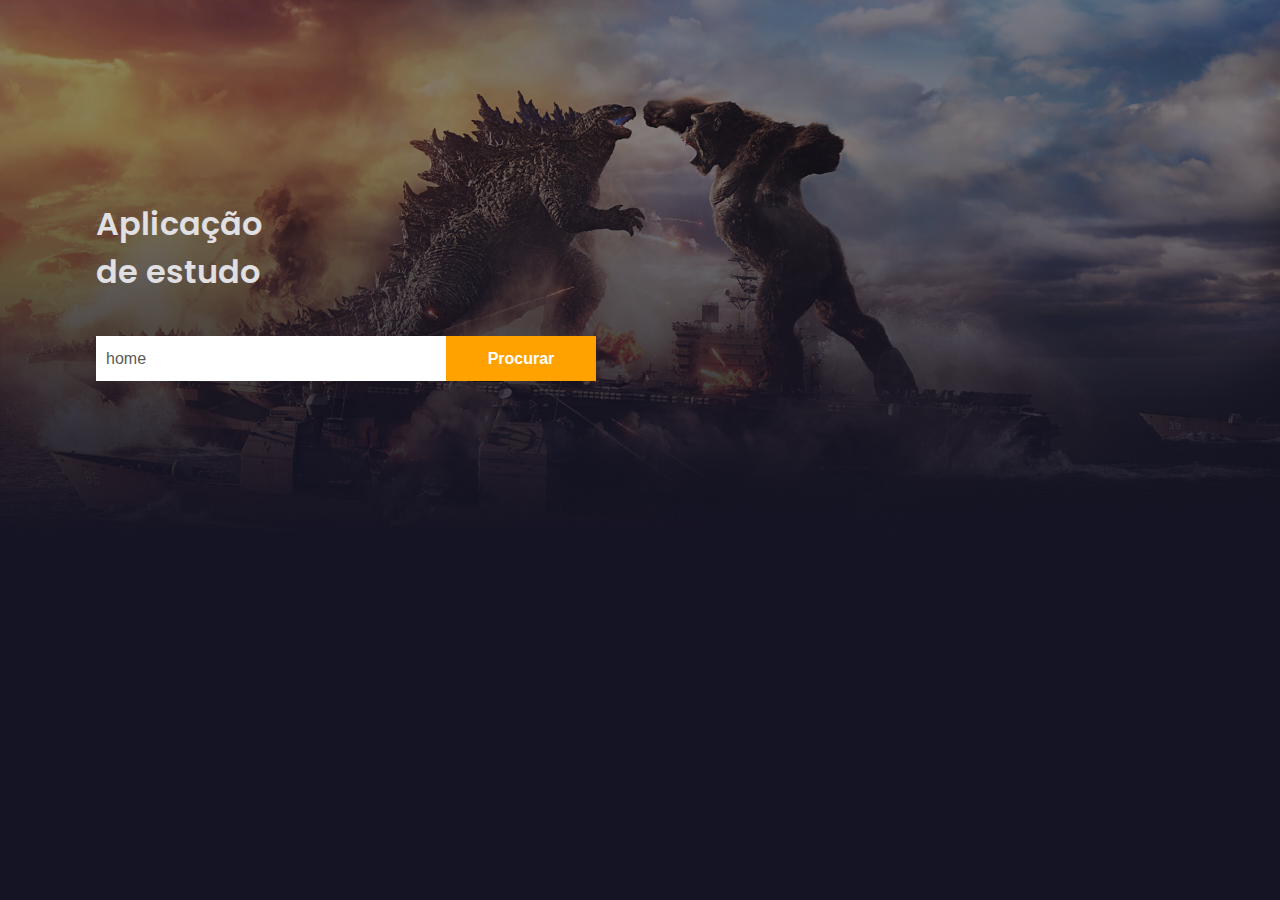
==== index.html @ b8b1af7d "primeiro commit" ====
<!doctype html>
<!-- doctype informa ao agente de usuario a versão do html que deve ser renderizada-->
<html lang="pt-br">

<head>
	<title> movie app </title>
	<meta charset="utf-8">
	<meta name="author" content="">
	<meta name="description" content="">
	<meta name="keywords" content="">
	<meta name="viewport" content="width=device-width, initial-scale=1.0">
	<link rel="stylesheet" href="css/style.css">
</head>

<body>
	<header class="cover__background">
		<div class="cover__movie mwfix">
			<div class="cover__left">
				<div class="cover__title">
					<h1>
						Aplicação de estudo
					</h1>
				</div>
				<div class="cover__form">
					<form action="" id="formulario" class="form__style">
						<input type="text" class="input__style" value="home" id="termoDaBusca" placeholder="Procurar filme">
						<button class="btn__style">
							<h3>Procurar</h3>
						</button>
					</form>
				</div>
			</div>

		</div>
	</header>

	<main class="movie__output__section">

		<div class="movie_section_title mwfix">

		</div>


		<div class="movie__output mwfix">

		</div>
		<section class="modal__background">
			<div class="modal">
				<div class="modal__movie">
					<div class="modal__header">
						<div class="modal__header__content">
							<div class="modal__movie__Subtitle">
								<img src="svg/brazil.png" alt="">
								<h3>Lançado em 2014</h3>
							</div>
							<div class="modal__movie__title">
								<h2>X-men - Dias de Um Futuro Esquecido</h2>
							</div>
							<div class="modal__movie__overview">
								<p>
									Eles são filhos do átomo superior, o próximo elo na
									corrente da evolução. Cada um nasceu com uma mutação
									genética rara, que na puberdade se manifestou em poderes extraordinários.
								</p>
							</div>
						</div>
					</div>
					<div class="modal__suggestion">
						<div class="suggestion__title">
							<h3>Você pode gosta também:</h3>
							<img src="svg/fire.svg" alt="">
						</div>
						<div class="suggestion__content">
							<div class="suggestion__content__skeleton"> </div>
							<div class="suggestion__content__skeleton"> </div>
							<div class="suggestion__content__skeleton"> </div>
							<div class="suggestion__content__skeleton"> </div>
							<div class="suggestion__content__skeleton"> </div>
						</div>
					</div>
				</div>

				<div class="modal__btn--closer" onclick="modalCreate.closerModal()"></div>
			</div>
		</section>

	</main>






	<script src="js/main.js"></script>
</body>

</html>
---- css/style.css ----
@import url('https://fonts.googleapis.com/css2?family=Poppins:wght@400;500;600;700&display=swap');

/* ajuste*/
* {
	margin: 0;
	padding: 0;
	box-sizing: border-box;
}

HTML {
	height: 100%;
}

body {
	background: rgb(21, 20, 36);
	height: 100%;
	font-family: 'Poppins', sans-serif;
	
}

.pd_fix {
	padding: 0 3% 0 3%;
}

.mwfix {
	max-width: 1200px;
	margin: 0 auto;
}

@media screen and (max-width: 1440px) {
	.mwfix {
		max-width: 1088px;
		margin: 0 auto;
	}
}

@media screen and (max-width: 1088px) {
	.mwfix {
		max-width: 746px;
		margin: 0 auto;
	}
}

@media screen and (max-width: 746px) {
	.mwfix {
		max-width: 610px;
		margin: 0 auto;
	}
}

/* ajuste */

.cover__background {
	background: rgb(21, 20, 36);
	background: linear-gradient(180deg, rgba(21, 20, 36, 0.427608543417367) 26%, rgba(21, 20, 36, 1) 100%);
	height: 60%;
	position: relative;
}

.cover__background::after {
	content: '';
	position: absolute;
	top: 0;
	left: 0;
	background-image: url('../img/godzilla-vs-kong-2.jpg');
	background-position: center;
	background-size: cover;
	width: 100%;
	height: 100%;
	z-index: -1;
}


.cover__movie {
	padding-top: 200px;
	display: flex;
}

.cover__left {
	flex: 0 0 50%;
}

.cover__right {
	flex: 0 0 50%;
}

.cover__title {
	margin-bottom: 40px;
}

.cover__title h1 {
	font-size: 32;
	color: #E0DFE2;
	font-weight: 600;
	max-width: 200px;
}


.form__style {
	height: 45px;
	background: white;
	display: flex;
	justify-content: space-between;
	max-width: 500px;
}

.input__style {
	outline: none;
	border: none;
	height: 100%;
	width: 70%;

	padding: 5px 0 5px 10px;
	font-size: 16px;
	font-weight: 400;
	color: #5a5a5a;
}

.input__style:focus {
	box-shadow: 1px 1px 10px #FFA200;
}

.input__style:placeholder {
	color: #908F91;
}

.btn__style {
	cursor: pointer;
	outline: none;
	border: none;
	height: 100%;
	width: 30%;
	background: #FFA200;
	transition: all cubic-bezier(.85, .05, .45, .79) 200ms;
}

.btn__style:focus {
	box-shadow: 1px 1px 10px #FFA200;
}

.btn__style:hover {
	background: #F67D12;
}

.btn__style h3 {
	color: white;
	font-size: 16px;
	font-weight: 600;
}

.movie__destaque__show {
	display: flex;
	margin-top: 20px;
	width: 450px;
}



.movie__destaque__title h3 {
	font-size: 16px;
	font-weight: 600;
	color: white;
	position: relative;
}

.movie__destaque__title h3::after {
	content: '';
	width: 30px;
	height: 2px;
	position: absolute;
	top: -15px;
	left: 0;
	background: #F8840F;
}

.movie__destaque__photo {
	position: relative;
}

.movie__destaque__photo img {
	height: 153px;
}

.movie__destaque__photo::after {
	content: '';
	width: 100%;
	height: 100%;
	position: absolute;
	left: 0;
	background: rgb(44, 42, 72);
	background: linear-gradient(90deg, rgba(44, 42, 72, 0) 46%, rgba(44, 42, 72, 1) 100%);
}

.movie__destaque_name {
	padding: 20px 70px 20px 30px;
	background: #2C2A48;
}

.movie__destaque_name h3 {
	font-size: 16px;
	font-weight: 600;
	color: white;
	max-width: 100px;
}

.movie__destaque__info {
	margin: 5px 0;
}

.movie__destaque__info p {
	color: #BCBCBC;
	font-size: 14px;
}

.movie__destaque__btn {
	margin-top: 10px;
}

.btn_style__um {
	cursor: pointer;
	outline: none;
	border: 1px solid #F67D12;
	background: none;
	padding: 8px 20px;
	transition: all cubic-bezier(.54, .01, .46, 1.01) 400ms;
}

.btn_style__um:hover {
	background: rgb(246, 125, 18);
}

.btn_style__um p {
	color: white;
	text-decoration: none;
	font-weight: 300;
	font-size: 14px;
}


.movie__output__section {
	background: #151424;
}

.movie_section_title {
	padding: 20px 0;
}

.movie_section_title h3 {
	font-size: 14px;
	color: white;
	font-weight: 600;
}


.movie__output {
	display: flex;
	flex-flow: wrap;
	justify-content: flex-start;
	padding-bottom: 150px;
}

.movie__block {
	flex: 0 0 24%;
	margin: 0 5px 50px 5px;
	margin-bottom: 50px;
	animation-name: into;
	animation-duration: 1s;
	display: flex;
	flex-flow: column;
    justify-content: space-between;
}

@keyframes into {
	from {
		opacity: 0;
	}

	to {
		opacity: 1;
	}
}

.movie__img {
	
	width: 100%;
	height: auto;
}

.movie__img img {
	width: 100%;
	height: auto;
}

.movie__title {
	max-width: 100%;
	padding: 10px 10px 15px 10px;
}

.movie__title h3 {
	font-size: 14px;
	color: white;
	font-weight: 600;
	line-height: 23px;
}

.movie__info {
	display: flex;
	justify-content: space-between;
	padding: 0 10px;
}

.movie__info--data__note {
	display: flex;
	justify-content: space-between;
	align-items: center;
}

.data {
	display: flex;
	align-items: center;
	margin-right: 20px;
}

.data p {
	margin-left: 10px;
	font-weight: 400;
	font-size: 14px;
	color: #bcbcbc;
}

.bar {
	width: 2px;
	height: 80%;
	background: #33333E;
}

.note {
	margin-left: 20px;
}

.note h3 {
	font-weight: 600;
	font-size: 14px;
	letter-spacing: 0.17em;
	color: #f67d12;
}

.loading {
	flex: 0 0 23%;
	margin: 0 5px 50px 5px;
	margin-bottom: 50px;
}

/* prettier */
.loading__img {
	background: #33333E;
	width: 100%;
	height: 414px;
	position: relative;
	overflow: hidden;
}

.loading__text {
	background: #33333E;
	width: 100%;
	height: 30px;
	margin-top: 10px;
	position: relative;
	overflow: hidden;
}

.loading__img::after,
.loading__text::after {
	display: block;
	content: '';
	position: absolute;
	width: 100%;
	height: 100%;
	transform: translateX(-100%);
	background: linear-gradient(90deg, transparent, rgba(255, 255, 255, 0.03), transparent);
	animation: loading 1.5s infinite;
}

.loading__text:nth-child(3) {
	background: #33333E;
	width: 80%;
	height: 30px;
	margin-top: 10px;

}

.carregar h1 {
	color: #E0DFE2;
}

@keyframes loading {
	100% {
		transform: translateX(100%);
	}
}


@media screen and (max-width: 1088px) {
	.movie__block {
		flex: 0 0 45%;
		margin-bottom: 50px;
	}
}

@media screen and (max-width: 746px) {
	.cover__movie {
		justify-content: center;
	}

	.cover__left {
		flex: 0 0 90%;
	}

	.movie__output {
		justify-content: center;
	}

	.movie__block {
		flex: 0 0 60%;
		margin-bottom: 50px;
	}
}


/* modal config */


.modal::-webkit-scrollbar {
 width: 17px;
 height: 17px;
}
.modal::-webkit-scrollbar-thumb {
 background: rgb(33, 32, 57);
 border-radius: 0px;
transition: all cubic-bezier(.66, .04, .17, .99) 200ms;
}
.modal::-webkit-scrollbar-thumb:hover{
  background: rgb(47, 46, 85);
}
.modal::-webkit-scrollbar-track{
 background: rgba(21, 20, 36, 0);
 border-radius: 0px;
}

.modal__background{
	width: 100%;
	height: 100%;
	background: red;
}

.modal {
	position: fixed;
	top: 10%;
	left: 10%;
	width: 80%;
	height: 700px;
	background: rgb(21, 20, 36);
	border-radius: 25px;
	
	overflow: auto;
	visibility: hidden;
	opacity: 0;

	transition: all linear 300ms;
	
}



.modal__active {
	animation-name: Modalinto;
	animation-duration: 300ms;
	visibility: visible;
	opacity: 1;
}




@keyframes Modalinto {
	from {
		transform: translateY(-30px);
		opacity: 0;
	}

	to {
		transform: translateY(0px);
		opacity: 1;
	}
}


.modal__movie {
	position: relative;
}

.modal__header {
	display: flex;
	flex-direction: column;
	justify-content: flex-end;
	height: 460px;
	width: 100%;
	position: relative;
	
	background-position: center;
	background-size: cover;
}

.modal__header::after {
	content: '';
	position: absolute;
	top: 0;
	left: 0;

	background: rgb(239, 239, 239);
	background: linear-gradient(180deg, rgba(21, 20, 36, 0.427608543417367) 26%, rgba(21, 20, 36, 1) 100%);
	width: 100%;
	height: 100%;
	z-index: 1;
}

.modal__header__content {
	width: 45%;
	margin: 0 0 0 40px;
	position: relative;
	z-index: 99;
}

.modal__movie__Subtitle {
	display: flex;
	justify-content: space-between;
	align-items: center;
	margin-right: 20px;
	width: 130px;
}

.modal__movie__Subtitle h3 {
	font-weight: normal;
	font-size: 12px;
	line-height: 32px;
	text-align: left;
	color: #bcbcbc;
}

.modal__movie__title {
	max-width: 90%;
	margin-bottom: 15px;
}

.modal__movie__title h2 {
	font-weight: 600;
	font-size: 25px;
	text-align: left;
	color: #fff;
}

.modal__movie__overview {
	max-width: 90%;
}

.modal__movie__overview p {
	position: relative;
	font-weight: normal;
	font-size: 13px;
	height: 100px;
	overflow: hidden;
	line-height: 27px;
	text-align: left;
	color: #a0a0a8;
}
.modal__movie__overview p::after{
	content:'';
	width: 100%;
	height: 100%;
	background: rgb(239, 239, 239);
	background: linear-gradient(180deg, rgba(21, 20, 36, 0) 10%, rgb(21, 20, 36) 100%);
	position: absolute;
	top: 0;
	left: 0;
}

.modal__btn--closer {
	cursor: pointer;
	position: absolute;
	top: 0;
	right: 0;
	margin: 30px;
	background: rgba(255, 255, 255, 0.14);
	width: 45px;
	height: 45px;
	border-radius: 50%;
	transition: all cubic-bezier(.66, .04, .17, .99) 200ms;
	z-index: 1;
}

.modal__btn--closer::after {
	content: '';
	position: absolute;
	top: 50%;
	left: 50%;
	transform: translateX(-50%) translateY(-50%) rotate(45deg);
	border-radius: 5px;
	width: 3px;
	height: 60%;
	background: rgba(255, 255, 255, 0.56);
	z-index: -1;
	transition: all cubic-bezier(.66, .04, .17, .99) 200ms;
}

.modal__btn--closer::before {
	content: '';
	position: absolute;
	top: 50%;
	left: 50%;
	transform: translateX(-50%) translateY(-50%) rotate(-45deg);
	border-radius: 5px;
	width: 3px;
	height: 60%;
	background: rgba(255, 255, 255, 0.56);
	z-index: -1;
	transition: all cubic-bezier(.66, .04, .17, .99) 200ms;
}


.modal__btn--closer:hover {
	transform: scale(1.1);
	background: rgba(255, 255, 255, 0.36);
}

.modal__btn--closer:hover::after,
.modal__btn--closer:hover::before {
	background: rgba(255, 255, 255, 0.81);
}

.modal__suggestion {
	margin-top: 40px;
}

.suggestion__title {
	display: flex;
	width: 250px;
	justify-content: space-between;
	margin: 0 0 0 40px;
}

.suggestion__title h3 {
	font-weight: 600;
	font-size: 14px;
	color: white;
}

.suggestion__content {
	display: flex;
	flex-flow: wrap;
	justify-content: flex-start;
	margin: 20px 40px 0 40px;
}

.suggestion__content__skeleton {
	width: 197px;
	height: 250px;
	background: #33333E;

}

.suggestion__content__skeleton {
	margin: 10px;
}

@media screen and (max-width: 746px) {
	.modal__header__content {
		width: 80%;
	}

	.suggestion__content {
		justify-content: center;
	}
}

/* modal config */

.movie__output h1 {
	margin: 0 auto;
	font-size: 16px;
	color: #838383;
}

.movie__output h1 span {
	color: #F67D12;
}
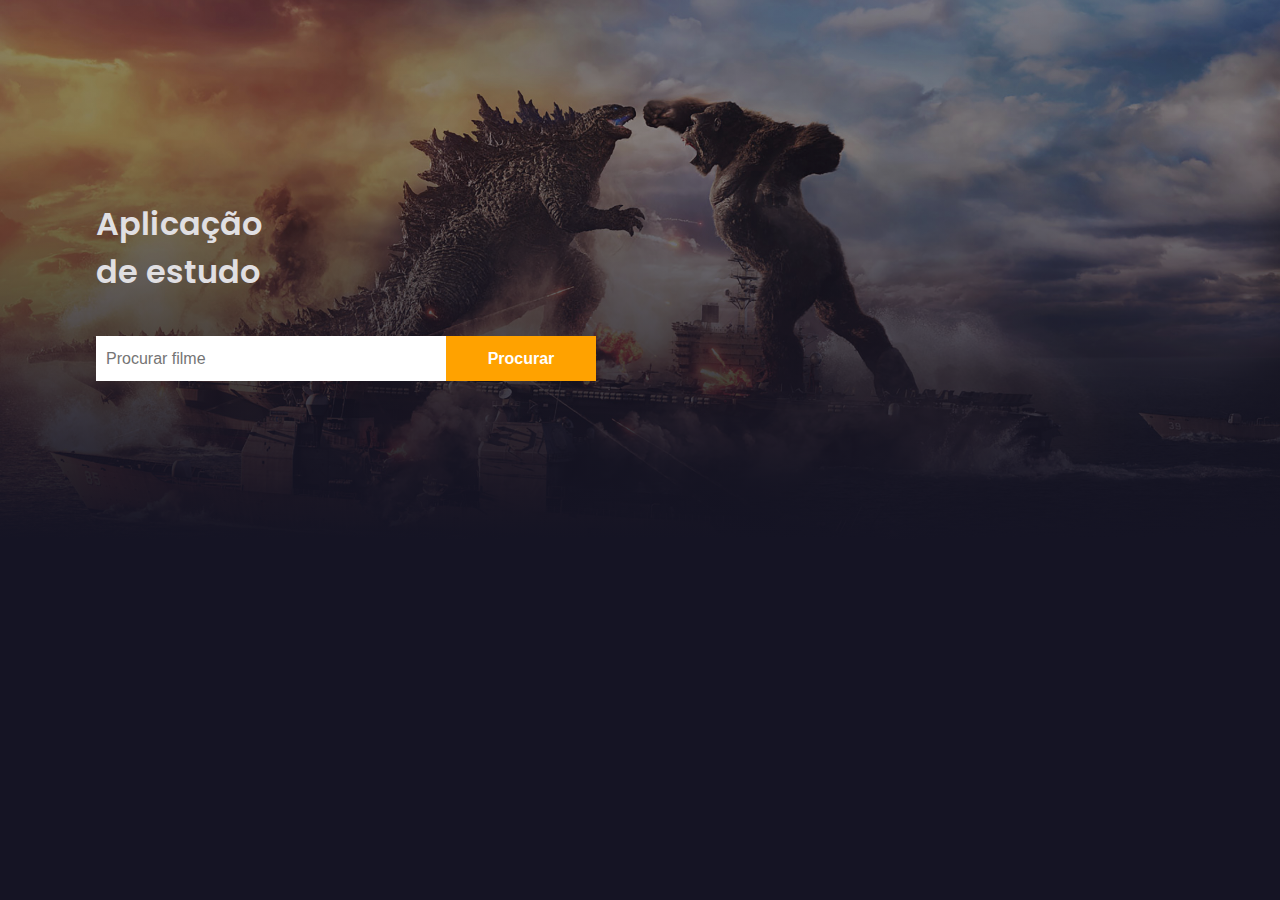
==== commit 13f5f0a0: "correçao do value no form" ====
--- a/index.html
+++ b/index.html
@@ -23,7 +23,7 @@
 				</div>
 				<div class="cover__form">
 					<form action="" id="formulario" class="form__style">
-						<input type="text" class="input__style" value="home" id="termoDaBusca" placeholder="Procurar filme">
+						<input type="text" class="input__style" id="termoDaBusca" placeholder="Procurar filme">
 						<button class="btn__style">
 							<h3>Procurar</h3>
 						</button>
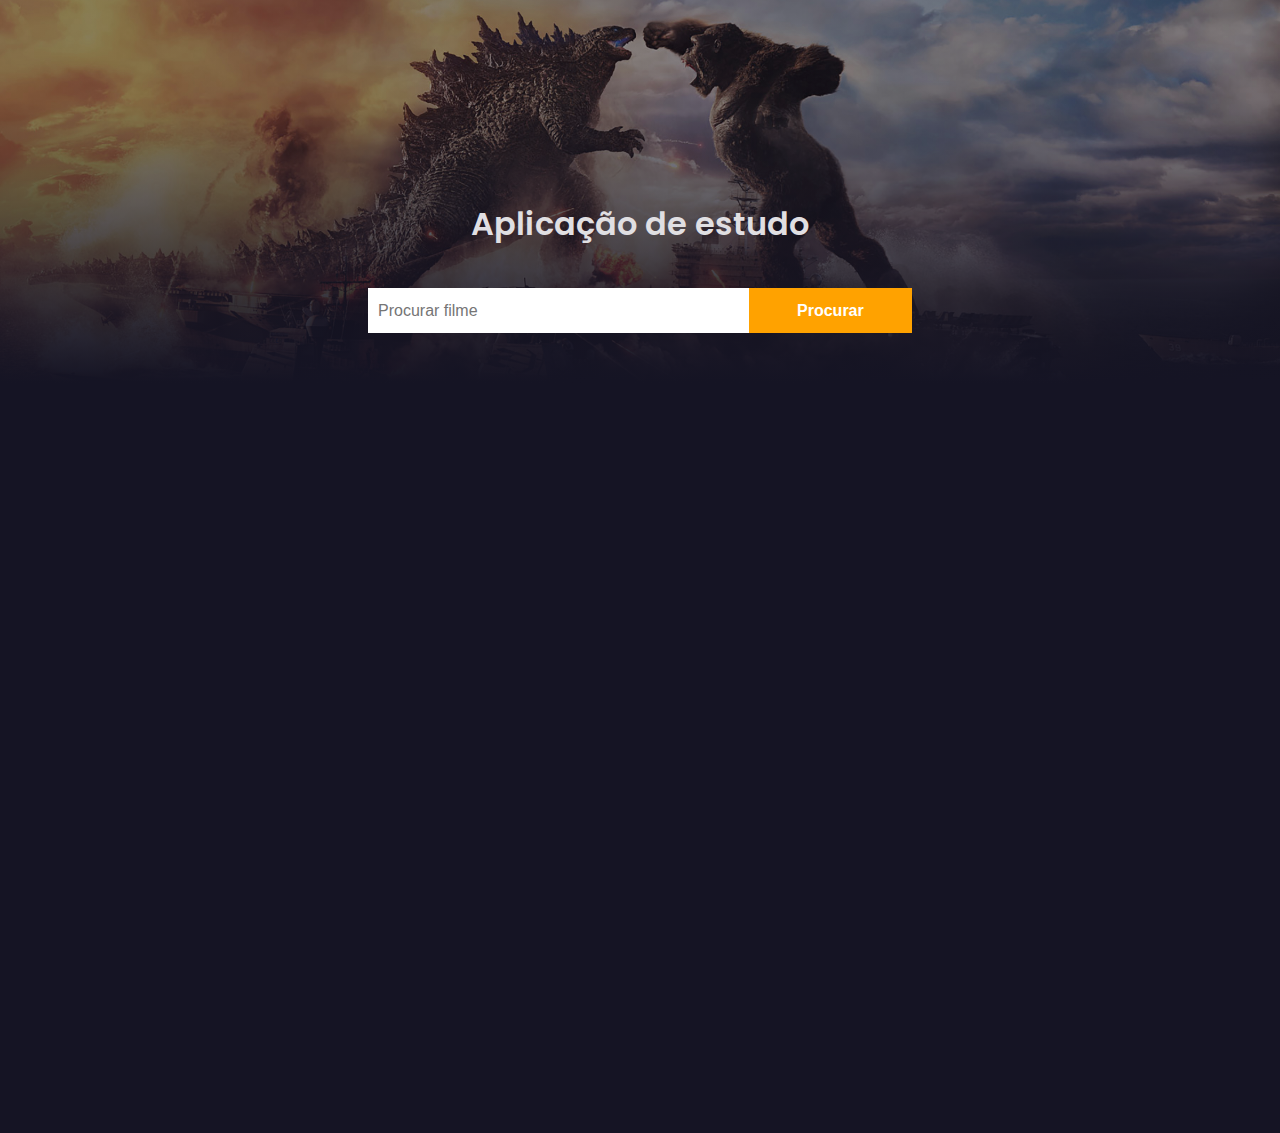
==== commit a565b471: "novas funçoes - modal,css,botao ler mais, rolagem fixa do modal" ====
--- a/index.html
+++ b/index.html
@@ -1,5 +1,4 @@
 <!doctype html>
-<!-- doctype informa ao agente de usuario a versão do html que deve ser renderizada-->
 <html lang="pt-br">
 
 <head>
@@ -13,84 +12,72 @@
 </head>
 
 <body>
-	<header class="cover__background">
-		<div class="cover__movie mwfix">
-			<div class="cover__left">
-				<div class="cover__title">
-					<h1>
-						Aplicação de estudo
-					</h1>
-				</div>
-				<div class="cover__form">
-					<form action="" id="formulario" class="form__style">
-						<input type="text" class="input__style" id="termoDaBusca" placeholder="Procurar filme">
-						<button class="btn__style">
-							<h3>Procurar</h3>
-						</button>
-					</form>
+	<main class="main__container">
+		<header class="cover__background">
+			<div class="cover__movie mwfix">
+				<div class="cover__left">
+					<div class="cover__title">
+						<h1>
+							Aplicação de estudo
+						</h1>
+					</div>
+					<div class="cover__form">
+						<form action="" id="formulario" class="form__style">
+							<input type="text" class="input__style" id="termoDaBusca" placeholder="Procurar filme">
+							<button class="btn__style">
+								<h3>Procurar</h3>
+							</button>
+						</form>
+					</div>
 				</div>
 			</div>
-
+		</header>
+	
+	<section class="movie__output__section">
+		<div class="movie_section_title mwfix">
 		</div>
-	</header>
-
-	<main class="movie__output__section">
-
-		<div class="movie_section_title mwfix">
-
+		<div class="movie__output mwfix">
 		</div>
-
-
-		<div class="movie__output mwfix">
-
-		</div>
-		<section class="modal__background">
-			<div class="modal">
-				<div class="modal__movie">
-					<div class="modal__header">
-						<div class="modal__header__content">
-							<div class="modal__movie__Subtitle">
-								<img src="svg/brazil.png" alt="">
-								<h3>Lançado em 2014</h3>
-							</div>
-							<div class="modal__movie__title">
-								<h2>X-men - Dias de Um Futuro Esquecido</h2>
-							</div>
-							<div class="modal__movie__overview">
-								<p>
-									Eles são filhos do átomo superior, o próximo elo na
-									corrente da evolução. Cada um nasceu com uma mutação
-									genética rara, que na puberdade se manifestou em poderes extraordinários.
-								</p>
-							</div>
+	</section>
+	</main>
+	<section class="modal__background">
+		<div class="modal">
+			<div class="modal__movie">
+				<div class="modal__header">
+					<div class="modal__header__content">
+						<div class="modal__movie__Subtitle">
+							<img src="svg/brazil.png" alt="">
+							<h3></h3>
 						</div>
-					</div>
-					<div class="modal__suggestion">
-						<div class="suggestion__title">
-							<h3>Você pode gosta também:</h3>
-							<img src="svg/fire.svg" alt="">
+						<div class="modal__movie__title">
+							<h2></h2>
 						</div>
-						<div class="suggestion__content">
-							<div class="suggestion__content__skeleton"> </div>
-							<div class="suggestion__content__skeleton"> </div>
-							<div class="suggestion__content__skeleton"> </div>
-							<div class="suggestion__content__skeleton"> </div>
-							<div class="suggestion__content__skeleton"> </div>
+						<div class="modal__movie__overview">
+							<p></p>
+						</div>
+						<div class="modal__showmore" onclick="modalCreate.showMore()">
+							<p>Ler mais</p>
 						</div>
 					</div>
 				</div>
-
-				<div class="modal__btn--closer" onclick="modalCreate.closerModal()"></div>
+				<div class="modal__suggestion">
+					<div class="suggestion__title">
+						<h3>Você pode gosta também:</h3>
+						<img src="svg/fire.svg" alt="">
+					</div>
+					<div class="suggestion__content">
+						<div class="suggestion__content__skeleton"> </div>
+						<div class="suggestion__content__skeleton"> </div>
+						<div class="suggestion__content__skeleton"> </div>
+						<div class="suggestion__content__skeleton"> </div>
+						<div class="suggestion__content__skeleton"> </div>
+					</div>
+				</div>
 			</div>
-		</section>
-
-	</main>
-
-
-
-
-
-
+			<div class="modal__btn--closer" onclick="modalCreate.closerModal()"></div>
+		</div>
+	</section>
+	
 	<script src="js/main.js"></script>
 </body>
 
--- a/css/style.css
+++ b/css/style.css
@@ -15,7 +15,7 @@
 	background: rgb(21, 20, 36);
 	height: 100%;
 	font-family: 'Poppins', sans-serif;
-	
+
 }
 
 .pd_fix {
@@ -73,7 +73,9 @@
 
 .cover__movie {
 	padding-top: 200px;
-	display: flex;
+	padding-bottom: 50px;
+	display: flex;
+	justify-content: center;
 }
 
 .cover__left {
@@ -86,13 +88,14 @@
 
 .cover__title {
 	margin-bottom: 40px;
+	
 }
 
 .cover__title h1 {
+	text-align: center;
 	font-size: 32;
 	color: #E0DFE2;
 	font-weight: 600;
-	max-width: 200px;
 }
 
 
@@ -101,7 +104,6 @@
 	background: white;
 	display: flex;
 	justify-content: space-between;
-	max-width: 500px;
 }
 
 .input__style {
@@ -251,7 +253,6 @@
 	font-weight: 600;
 }
 
-
 .movie__output {
 	display: flex;
 	flex-flow: wrap;
@@ -267,7 +268,7 @@
 	animation-duration: 1s;
 	display: flex;
 	flex-flow: column;
-    justify-content: space-between;
+	justify-content: space-between;
 }
 
 @keyframes into {
@@ -281,7 +282,7 @@
 }
 
 .movie__img {
-	
+
 	width: 100%;
 	height: auto;
 }
@@ -421,53 +422,56 @@
 	}
 
 	.movie__block {
-		flex: 0 0 60%;
+		flex: 0 0 75%;
 		margin-bottom: 50px;
 	}
+
+	.movie__info {
+		justify-content: space-between;
+	}
 }
 
 
 /* modal config */
 
 
-.modal::-webkit-scrollbar {
- width: 17px;
- height: 17px;
-}
-.modal::-webkit-scrollbar-thumb {
- background: rgb(33, 32, 57);
- border-radius: 0px;
-transition: all cubic-bezier(.66, .04, .17, .99) 200ms;
-}
-.modal::-webkit-scrollbar-thumb:hover{
-  background: rgb(47, 46, 85);
-}
-.modal::-webkit-scrollbar-track{
- background: rgba(21, 20, 36, 0);
- border-radius: 0px;
-}
-
-.modal__background{
-	width: 100%;
-	height: 100%;
-	background: red;
+
+.main__container {
+	left: 0;
+	right: 0;
+}
+
+.modal__background {
+	position: absolute;
+	top: 0;
+	left: 0;
+	width: 100%;
+	padding: 30px 0;
+	visibility: hidden;
+	opacity: 1;
+	background: rgba(0, 0, 0, 0);
+	transition: all linear 300ms;
+
+}
+
+.modal__bg--on {
+
+	background: rgba(0, 0, 0, 0.5);
+	visibility: visible;
 }
 
 .modal {
-	position: fixed;
-	top: 10%;
-	left: 10%;
+	position: relative;
+	margin: 0 auto;
 	width: 80%;
-	height: 700px;
 	background: rgb(21, 20, 36);
 	border-radius: 25px;
-	
-	overflow: auto;
+	overflow: hidden;
 	visibility: hidden;
 	opacity: 0;
 
 	transition: all linear 300ms;
-	
+
 }
 
 
@@ -502,11 +506,10 @@
 .modal__header {
 	display: flex;
 	flex-direction: column;
-	justify-content: flex-end;
-	height: 460px;
-	width: 100%;
-	position: relative;
-	
+	padding-top: 25%;
+	width: 100%;
+	position: relative;
+ 	background-attachment: fixed;
 	background-position: center;
 	background-size: cover;
 }
@@ -559,30 +562,63 @@
 	color: #fff;
 }
 
-.modal__movie__overview {
+.modal__movie__overview{
 	max-width: 90%;
+	height: 100px;
+	overflow: hidden;
+	transition: all cubic-bezier(.66, .04, .17, .99) 400ms;
 }
 
 .modal__movie__overview p {
+	
 	position: relative;
 	font-weight: normal;
 	font-size: 13px;
-	height: 100px;
 	overflow: hidden;
 	line-height: 27px;
 	text-align: left;
 	color: #a0a0a8;
 }
-.modal__movie__overview p::after{
-	content:'';
+
+
+.modal__showmore {
+	margin-top: 30px; 
+	cursor: pointer;
+	display: flex;
+	justify-content: center;
+	align-items: center;
+	width: 222px;
+	height: 38px;
+	border-radius: 2px;
+	background: transparent;
+	border: 1px solid rgba(255, 255, 255, 0.13);
+	background-color: rgba(255, 255, 255, 0.08);
+	transition: all cubic-bezier(.66, .04, .17, .99) 400ms;
+}
+.modal__showmore:hover{
+	background-color: rgba(255, 255, 255, 0.33);
+}
+.modal__showmore P {
+	font-weight: 300;
+	font-size: 12px;
+	letter-spacing: 0.17em;
+	text-align: center;
+	color: #fff;
+
+}
+
+/*
+.modal__movie__overview::before {
+	content: '';
 	width: 100%;
 	height: 100%;
 	background: rgb(239, 239, 239);
 	background: linear-gradient(180deg, rgba(21, 20, 36, 0) 10%, rgb(21, 20, 36) 100%);
 	position: absolute;
-	top: 0;
+	top: 10px;
 	left: 0;
 }
+*/
 
 .modal__btn--closer {
 	cursor: pointer;
@@ -638,12 +674,14 @@
 }
 
 .modal__suggestion {
+
 	margin-top: 40px;
 }
 
 .suggestion__title {
 	display: flex;
-	width: 250px;
+	justify-content: space-between;
+	width: 240px;
 	justify-content: space-between;
 	margin: 0 0 0 40px;
 }
@@ -680,7 +718,12 @@
 	.suggestion__content {
 		justify-content: center;
 	}
-}
+
+	.loading {
+		flex: 0 0 60%;
+	}
+}
+
 
 /* modal config */
 
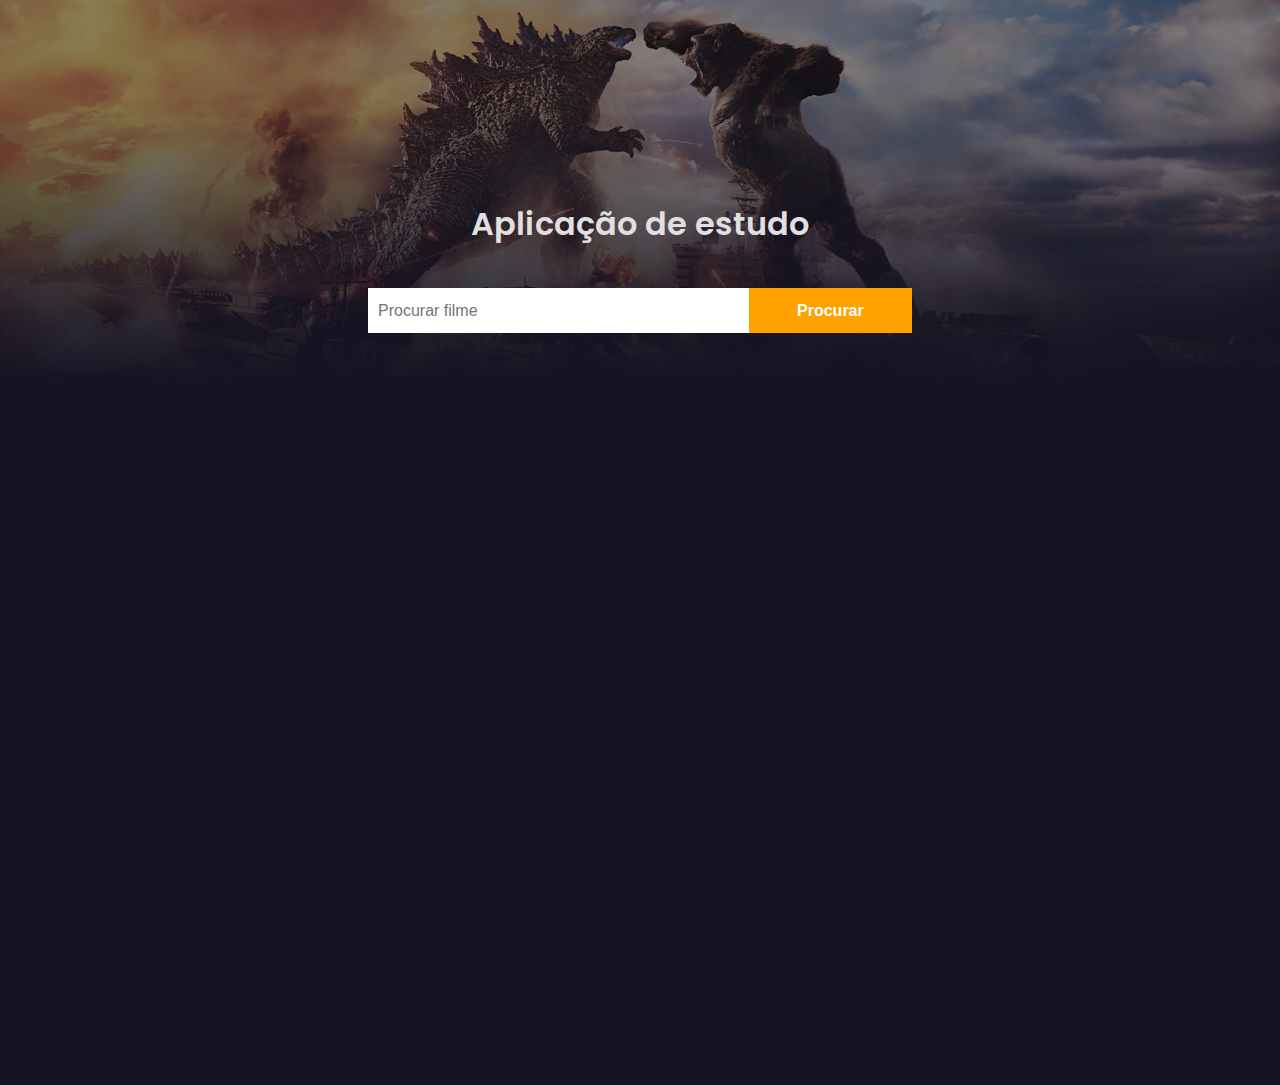
==== commit ea09b8e7: "novas funções" ====
--- a/index.html
+++ b/index.html
@@ -23,7 +23,7 @@
 					</div>
 					<div class="cover__form">
 						<form action="" id="formulario" class="form__style">
-							<input type="text" class="input__style" id="termoDaBusca" placeholder="Procurar filme">
+							<input type="search" class="input__style" id="termoDaBusca" placeholder="Procurar filme">
 							<button class="btn__style">
 								<h3>Procurar</h3>
 							</button>
--- a/css/style.css
+++ b/css/style.css
@@ -69,7 +69,6 @@
 	height: 100%;
 	z-index: -1;
 }
-
 
 .cover__movie {
 	padding-top: 200px;
@@ -463,14 +462,14 @@
 .modal {
 	position: relative;
 	margin: 0 auto;
-	width: 80%;
+	width: 65%;
 	background: rgb(21, 20, 36);
 	border-radius: 25px;
 	overflow: hidden;
 	visibility: hidden;
 	opacity: 0;
 
-	transition: all linear 300ms;
+	
 
 }
 
@@ -481,14 +480,14 @@
 	animation-duration: 300ms;
 	visibility: visible;
 	opacity: 1;
-}
-
-
-
-
-@keyframes Modalinto {
+	transition: all linear 300ms;
+}
+
+
+
+@keyframes Modalinto{
 	from {
-		transform: translateY(-30px);
+		transform: translateY(-20px);
 		opacity: 0;
 	}
 
@@ -521,7 +520,7 @@
 	left: 0;
 
 	background: rgb(239, 239, 239);
-	background: linear-gradient(180deg, rgba(21, 20, 36, 0.427608543417367) 26%, rgba(21, 20, 36, 1) 100%);
+	background: linear-gradient(180deg, rgba(21, 20, 36, 0.79) 10%, rgba(21, 20, 36, 0.87) 45%, rgb(21, 20, 36) 100%);
 	width: 100%;
 	height: 100%;
 	z-index: 1;
@@ -577,7 +576,7 @@
 	overflow: hidden;
 	line-height: 27px;
 	text-align: left;
-	color: #a0a0a8;
+	color: #ffffff;
 }
 
 
@@ -712,16 +711,44 @@
 
 @media screen and (max-width: 746px) {
 	.modal__header__content {
-		width: 80%;
+		width: 90%;
+		margin: 0 20px;
 	}
 
 	.suggestion__content {
 		justify-content: center;
 	}
-
+	
+	.modal__showmore{
+		margin: 20px auto;
+	}
 	.loading {
-		flex: 0 0 60%;
-	}
+		flex: 0 0 75%;
+	}
+	.modal{
+	width: 95%;
+	}
+	.modal__active {
+	animation-name: ModalintoMobile;
+	animation-duration: 300ms;
+	visibility: visible;
+	opacity: 1;
+	transition: all linear 300ms;
+}
+
+
+
+@keyframes ModalintoMobile{
+	from {
+		transform: translateY(100vh);
+		opacity: 0;
+	}
+
+	to {
+		transform: translateY(0px);
+		opacity: 1;
+	}
+}
 }
 
 
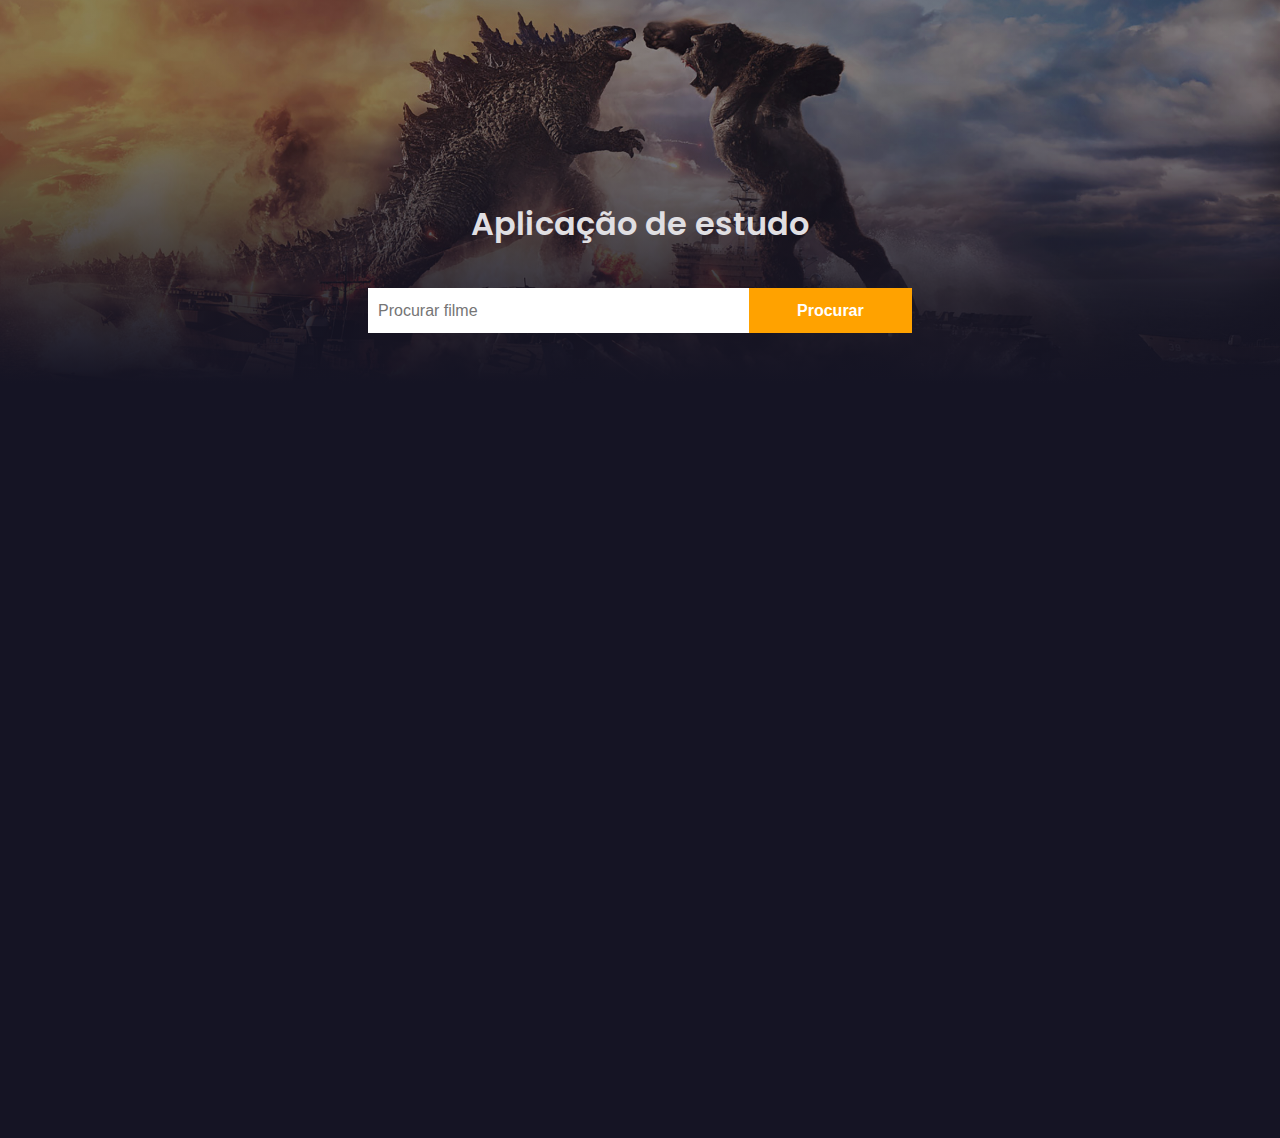
==== commit aeaf16e1: "nova pagina de filme" ====
--- a/index.html
+++ b/index.html
@@ -23,7 +23,7 @@
 					</div>
 					<div class="cover__form">
 						<form action="" id="formulario" class="form__style">
-							<input type="search" class="input__style" id="termoDaBusca" placeholder="Procurar filme">
+							<input type="text" class="input__style" id="termoDaBusca" placeholder="Procurar filme">
 							<button class="btn__style">
 								<h3>Procurar</h3>
 							</button>
@@ -58,6 +58,9 @@
 						<div class="modal__showmore" onclick="modalCreate.showMore()">
 							<p>Ler mais</p>
 						</div>
+						<div class="modal__newpage" onclick="modalCreate.showMore()">
+							<a>Mais infomações</a>
+						</div>
 					</div>
 				</div>
 				<div class="modal__suggestion">
--- a/css/style.css
+++ b/css/style.css
@@ -527,7 +527,7 @@
 }
 
 .modal__header__content {
-	width: 45%;
+	width: 60%;
 	margin: 0 0 0 40px;
 	position: relative;
 	z-index: 99;
@@ -589,7 +589,6 @@
 	width: 222px;
 	height: 38px;
 	border-radius: 2px;
-	background: transparent;
 	border: 1px solid rgba(255, 255, 255, 0.13);
 	background-color: rgba(255, 255, 255, 0.08);
 	transition: all cubic-bezier(.66, .04, .17, .99) 400ms;
@@ -603,9 +602,32 @@
 	letter-spacing: 0.17em;
 	text-align: center;
 	color: #fff;
-
-}
-
+}
+.modal__newpage{
+	margin-top: 15px; 
+	cursor: pointer;
+	display: flex;
+	justify-content: center;
+	align-items: center;
+	width: 222px;
+	height: 38px;
+	border-radius: 2px;
+	background:#F67D12;
+	transition: all cubic-bezier(.66, .04, .17, .99) 400ms;
+}
+.modal__newpage a{
+	text-decoration: none;
+	display: flex;
+	align-items: center;
+	justify-content: center;
+	width:100%;
+	height: 100%;
+	font-weight: 300;
+	font-size: 12px;
+	letter-spacing: 0.17em;
+	text-align: center;
+	color: #fff;
+}
 /*
 .modal__movie__overview::before {
 	content: '';
@@ -709,6 +731,11 @@
 	margin: 10px;
 }
 
+@media screen and (max-width: 1024px) {
+	.modal__header__content{
+		width: 70%;
+	}
+}
 @media screen and (max-width: 746px) {
 	.modal__header__content {
 		width: 90%;
@@ -720,6 +747,9 @@
 	}
 	
 	.modal__showmore{
+		margin: 20px auto;
+	}
+	.modal__newpage{
 		margin: 20px auto;
 	}
 	.loading {
